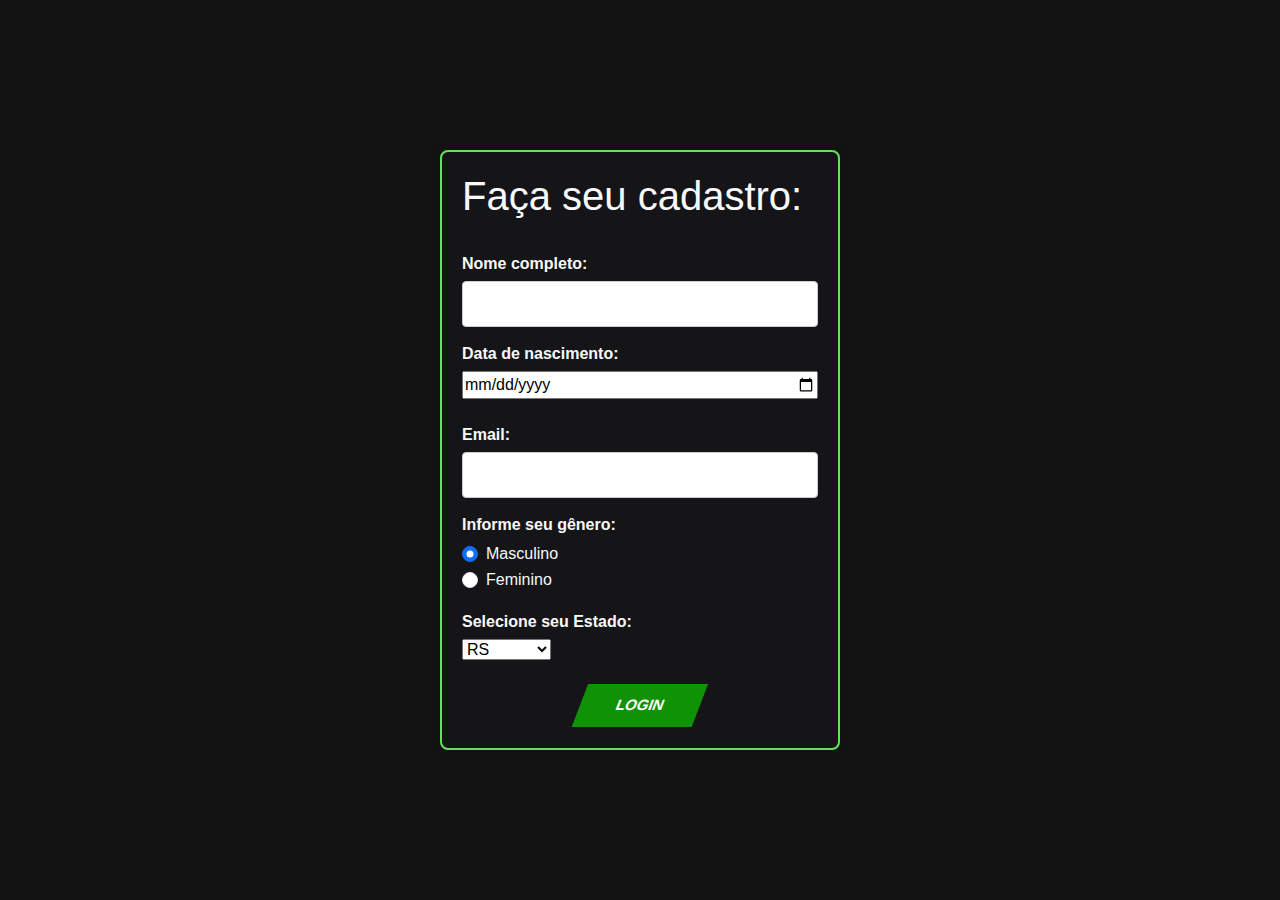
==== form.html @ 46e62c0b "X Games" ====
<!DOCTYPE html>
<html lang="en">

<head>
    <meta charset="UTF-8">
    <meta name="viewport" content="width=device-width, initial-scale=1.0">
    <title>Login</title>
    <link href="https://cdn.jsdelivr.net/npm/bootstrap@5.3.3/dist/css/bootstrap.min.css" rel="stylesheet">

    <style>
        body {
            font-family: Arial, sans-serif;
            display: flex;
            justify-content: center;
            align-items: center;
            height: 100vh;
            margin: 0;
            background-image: url(https://th.bing.com/th/id/R.999dbb22b74677801496b5d28d680799?rik=CTn5a4zBAr5VYw&riu=http%3a%2f%2fgetwallpapers.com%2fwallpaper%2ffull%2f5%2fa%2fb%2f611404.jpg&ehk=KUpRNF9z%2bvX7ZAwX%2bv1N7XO1XhygLw7l5nabNrSHUJw%3d&risl=&pid=ImgRaw&r=0);

        }

        body::before {
            content: '';
            position: absolute;
            top: 0;
            left: 0;
            width: 100%;
            height: 100%;
            background-color: rgba(0, 0, 0, 0.7);
            /* Ajuste o valor de opacidade aqui */
            z-index: 1;
        }

        .login {
            background-color: #fff;
            padding: 20px;
            border-radius: 8px;
            box-shadow: 0 0 10px rgba(0, 0, 0, 0.1);
            width: 400px;
            height: 600px;
        }

        .login form {
            display: flex;
            flex-direction: column;
        }

        .login label {
            margin-bottom: 5px;
            font-weight: bold;
        }

        .login input[type="text"],
        .login input[type="password"] {
            margin-bottom: 15px;
            padding: 10px;
            border: 1px solid #ccc;
            border-radius: 4px;
        }

        .login input[type="submit"] {
            padding: 10px;
            background-color: #4CAF50;
            border: none;
            border-radius: 4px;
            color: white;
            font-weight: bold;
            cursor: pointer;
        }

        .login input[type="submit"]:hover {
            background-color: #45a049;
        }

        .verde {
            background-color: #0f9206;
        }

        .cinza-escuro {
            background-color: #151517;
        }

        .cinza {
            background-color: #414040;
        }

        button {

            border: none;
            padding: 10px 20px;
            display: inline-block;
            font-size: 15px;
            font-weight: 600;
            width: 120px;
            text-transform: uppercase;
            cursor: pointer;
            transform: skew(-21deg);
            color: white;
        }

        span {
            display: inline-block;
            transform: skew(21deg);
        }

        button::before {
            content: '';
            position: absolute;
            top: 0;
            bottom: 0;
            right: 100%;
            left: 0;
            background: rgb(20, 20, 20);
            color: #0f9206;
            opacity: 0;
            z-index: -1;
            transition: all 0.5s;
        }

        button:hover {
            color: #61e658;
        }

        button:hover::before {
            left: 0;
            right: 0;
            opacity: 1;
        }

        #block {
            position: relative;
            z-index: 2;
        }
    </style>
</head>

<body class="cinza">
    <div class="login cinza-escuro text-light" style="border: 2px solid#61e658" id="block">

        <form>
            <h1>Faça seu cadastro:</h1>
            <label class="mt-4" for="fname">Nome completo:</label>
            <input type="text" id="fname" name="fname" value="">
            <label for="">Data de nascimento:</label>
            <input type="date">
            <label for="lname" class="mt-4">Email:</label>
            <input type="text" id="lname" name="lname" value="">
            <label for="lname">Informe seu gênero:</label>
            <div class="form-check">
                <input type="radio" class="form-check-input" id="radio1" name="optradio" value="option1"
                    checked>Masculino
                <label class="form-check-label" for="radio1"></label>
            </div>
            <div class="form-check">
                <input type="radio" class="form-check-input" id="radio2" name="optradio" value="option2">Feminino
                <label class="form-check-label" for="radio2"></label>
            </div>
            <label class="mt-3" for="">Selecione seu Estado:</label>
            <select class="w-25" name="" id="">
                <option value="RS">RS</option>
                <option value="SC">SC</option>
            </select>
            <button class="verde mx-auto mt-4" type="button" onclick="location.href='index.html'">
                Login
            </button>
        </form>
    </div>


    <script src="https://cdn.jsdelivr.net/npm/bootstrap@5.3.3/dist/js/bootstrap.bundle.min.js"></script>
</body>

</html>
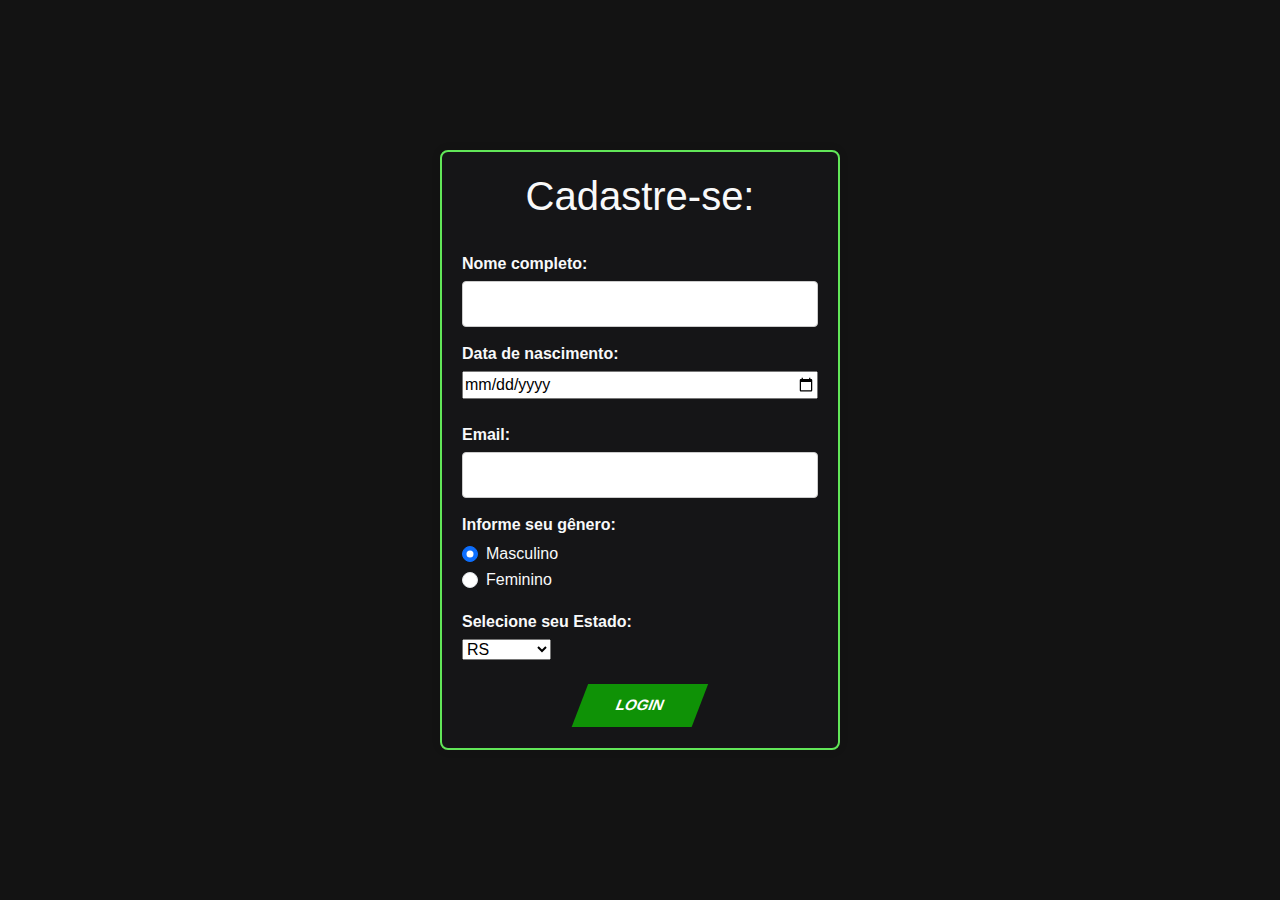
==== commit fdb72ad5: "Fiz ajustes nas setas dos carrosséis, e mudei fotos com resolução ruim" ====
--- a/form.html
+++ b/form.html
@@ -138,7 +138,7 @@
     <div class="login cinza-escuro text-light" style="border: 2px solid#61e658" id="block">
 
         <form>
-            <h1>Faça seu cadastro:</h1>
+            <h1 class="mx-auto">Cadastre-se:</h1>
             <label class="mt-4" for="fname">Nome completo:</label>
             <input type="text" id="fname" name="fname" value="">
             <label for="">Data de nascimento:</label>
@@ -156,9 +156,9 @@
                 <label class="form-check-label" for="radio2"></label>
             </div>
             <label class="mt-3" for="">Selecione seu Estado:</label>
-            <select class="w-25" name="" id="">
-                <option value="RS">RS</option>
-                <option value="SC">SC</option>
+            <select class="w-25" name="">
+                <option value="RS" >RS</option>
+                <option value="SC" >SC</option>
             </select>
             <button class="verde mx-auto mt-4" type="button" onclick="location.href='index.html'">
                 Login
